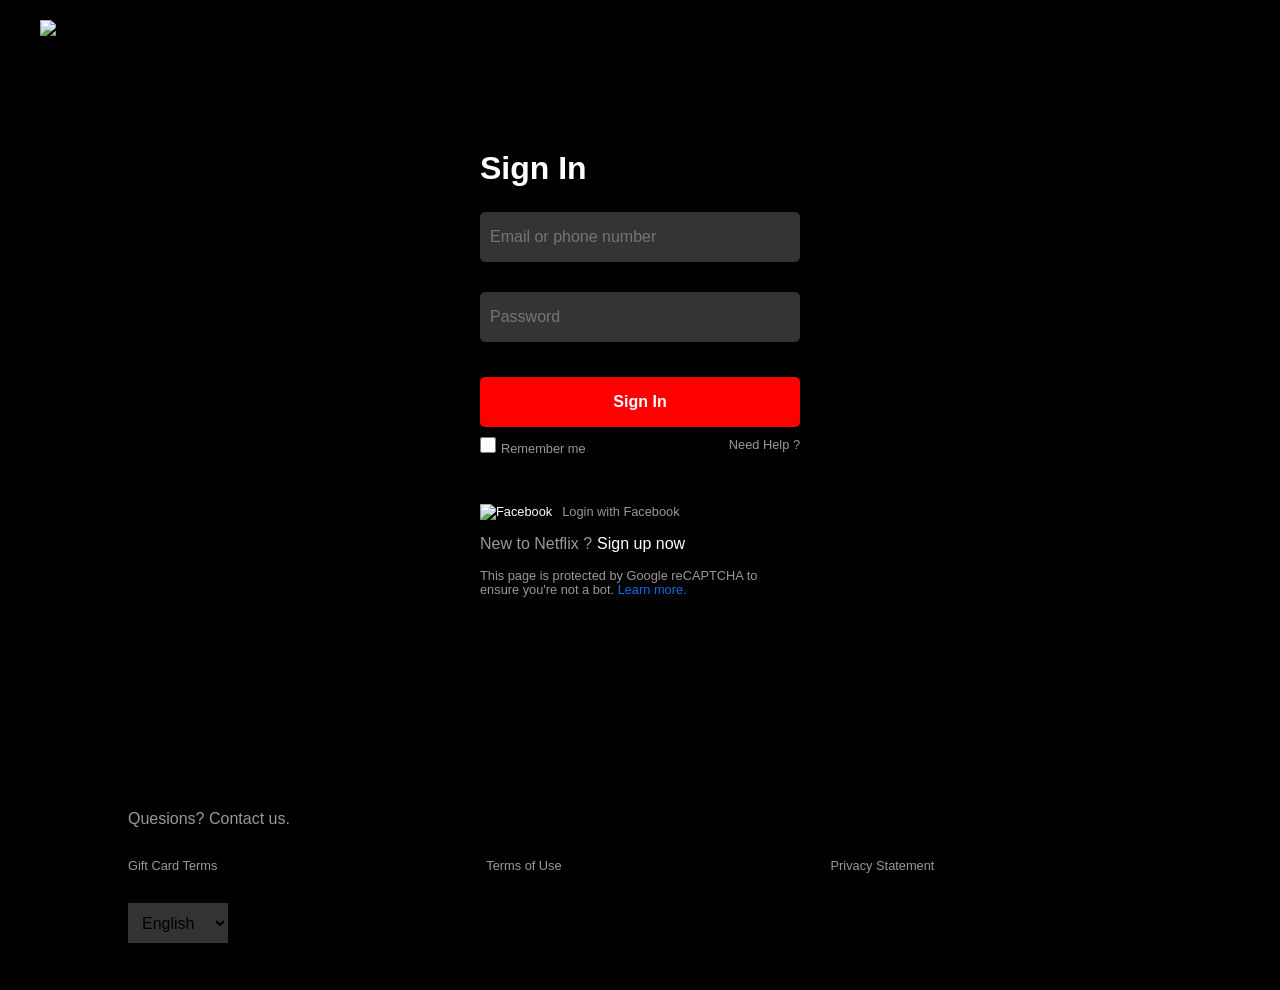
==== sign.html @ 13918603 "1st commit" ====
<!DOCTYPE html>
<html lang="en">
<head>
<link rel="stylesheet" href="https://cdnjs.cloudflare.com/ajax/libs/font-awesome/5.14.0/css/all.min.css" integrity="sha512-1PKOgIY59xJ8Co8+NE6FZ+LOAZKjy+KY8iq0G4B3CyeY6wYHN3yt9PW0XpSriVlkMXe40PTKnXrLnZ9+fkDaog==" crossorigin="anonymous" />
<link rel="stylesheet" href="CSS/styleSign.css">

<title>Netflix </title>
<link rel="shortcut icon" href="https://assets.nflxext.com/us/ffe/siteui/common/icons/nficon2016.ico">
</head>
<body>
    <header class="showcase">
        

            <div class="logo">
                <img src="https://i.ibb.co/r5krrdz/logo.png">
            </div>

            <div class="showcase-content">
                <div class="formm">
                    <form>
                        <h1>Sign In</h1>
                        <div class="info">
                            <input class="email" type="email" placeholder="Email or phone number"> <br>
                            <input class="email" type="password" placeholder="Password">
                        </div>
                        <div class="btn">
                            <button class="btn-primary" type="submit">Sign In</button>
                        </div>
                        <div class="help">
                            <div>
                                <input value="true" type="checkbox"><label>Remember me</label>
                            </div>

                            <a href="https://www.netflix.com/dz-en/LoginHelp">Need Help ?</a>
                        
                        </div>

                    </form>
    
                </div>
                
                <div class="fcbk">
                    <a href="https://facebook.com">
                        <img src="https://i.ibb.co/LrVMXNR/social-fb.png" alt="Facebook">
                      </a>
                    <p>Login with Facebook</p>
                </div>
                <div class="signup">
                    <p>New to Netflix ?</p>
                    <a href="https://www.netflix.com/dz-en/">Sign up now</a>
                </div>
                <div class="more">
                    <p>
                        This page is protected by Google reCAPTCHA to ensure you're not a bot. <a href="#">Learn more.</a> 
                    </p>
                </div>


            </div>

       
            <footer>
                
                <div class="ftr-content">
                    <div class="contact">
                        <a href="#">Quesions? Contact us.</a>
                    </div>
                    <div class="ftr">
                        <a href="#">Gift Card Terms</a>
                        <a href="#">Terms of Use</a>
                        <a href="#">Privacy Statement</a>
                    </div>
                    <div class="select">
                        <select>
                            <option>English</option>
                            <option>हिन्दी</option>  
                        </select>
                    </div>
                </div>
               
            </footer>
       
    </header>
</body>
</html>
---- CSS/styleSign.css ----
* {
	box-sizing: border-box;
	margin: 0;
	padding: 0;
}

body {
	font-family: 'Arial', sans-serif;
	-webkit-font-smoothing: antialiased;
	background: #000;
	color: #999;
}

ul {
	list-style: none;
}

h1,
h2,
h3,
h4 {
	color: #fff;
}

a {
	color: #fff;
	text-decoration: none;
}

p {
	margin: 0.5rem 0;
}

img {
	width: 100%;
}

.showcase {
	width: 100%;
	height: 100vh;
	position: relative;
	background: url('https://assets.nflxext.com/ffe/siteui/vlv3/45e6f443-8eff-4c7b-ba24-fbdc84c37718/6a6dbcd9-9bbc-423e-a84d-7e39fb76d701/IN-en-20210927-popsignuptwoweeks-perspective_alpha_website_medium.jpg') no-repeat center center/cover;
}

.showcase::after {
	content: '';
	position: absolute;
	top: 0;
	left: 0;
	width: 100%;
	height: 100%;
	z-index: 1;
	background: rgba(0, 0, 0, 0.65);
	box-shadow: inset 30px 10px 150px #000000;
}

.logo {
	position: relative;
	z-index: 2;
	height: 90px;
}

.logo img {
	width: 170px;
	position: absolute;
	top: 20px;
	left: 40px;
}

.showcase-content {
	position: relative;
	z-index: 2;
	width: 450px;
	height: 650px;
	background: rgb(0, 0, 0, 0.65);
	margin: 0 auto;
	display: flex;
	flex-direction: column;
	justify-content: flex-start;
	align-items: flex-start;
	text-align: left;
	padding: 60px 65px;
}

.formm h1 {
	margin-bottom: 20px;
}

.formm {
	width: 100%;
	margin-bottom: 40px;
}

.formm .info {
	padding: 5px 0;
	/* margin-bottom: 20px; */
}

.formm .info .email {
	margin-bottom: 30px;
	width: 100%;
	height: 50px;
	border-radius: 5px;
	border: none;
	padding: 10px;
	font-size: inherit;
}

.formm .btn {
	margin-bottom: 10px;
	width: 100%;
}

.btn-primary {
	width: 100%;
	height: 50px;
	border-radius: 5px;
	background: red;
	color: #fff;
	font-size: inherit;
	font-weight: bold;
	border: none;
	cursor: pointer;
	outline: none;
	box-shadow: 0 1px 0 rgba(0, 0, 0, 0.45);
}

.help {
	display: flex;
	justify-content: space-between;
	font-size: 0.8rem;
}

.help a {
	color: #999;
}

.help a:hover {
	text-decoration: underline;
}

/* ------ input ------- */

input[type=checkbox] {
	background: #737373;
	-webkit-border-radius: 2px;
	-moz-border-radius: 2px;
	border-radius: 2px;
	border: 0;
	height: 16px;
	left: -20px;
	width: 16px;
	margin-right: 5px;
}

input[type=email] {
	background: #343434;
}

input[type=password] {
	background: #343434;
}

/* ------ input end ------- */

.fcbk {
	width: 100%;
	display: flex;
	align-items: center;
	justify-content: flex-start;
	font-size: 0.8em;
}

.fcbk img {
	width: 20px;
	margin-right: 10px;
}

.signup {
	width: 100%;
	display: flex;
	align-items: center;
	justify-content: flex-start;
}

.signup p {
	margin-right: 5px;
}

.more {
	font-size: 0.8em;
	line-height: 1.1em;
}

.more a {
	color: rgb(17, 108, 228);
}

.more a:hover,
.signup a:hover {
	text-decoration: underline;
}

/* ------ FOOTER ------- */

footer {
	position: absolute;
	margin-top: 50px;
	z-index: 2;
	background: rgba(0, 0, 0, 0.65);
	width: 100%;
	height: 200px;
}

.ftr-content {
	margin-left: 10%;
	padding-top: 20px;
	font-size: 1em;
}

.ftr-content a {
	color: #999;
}

.ftr-content a:hover {
	text-decoration: underline;
}

.contact {
	margin-bottom: 30px;
}

.contact a:hover {
	text-decoration: underline;
}

.ftr {
	margin-bottom: 30px;
	width: 70%;
	font-size: 0.8em;
	display: flex;
	justify-content: space-between;
}

.select select {
	width: 100px;
	height: 40px;
	border: none;
	font-size: inherit;
	padding-left: 10px;
	background: #333333;
}
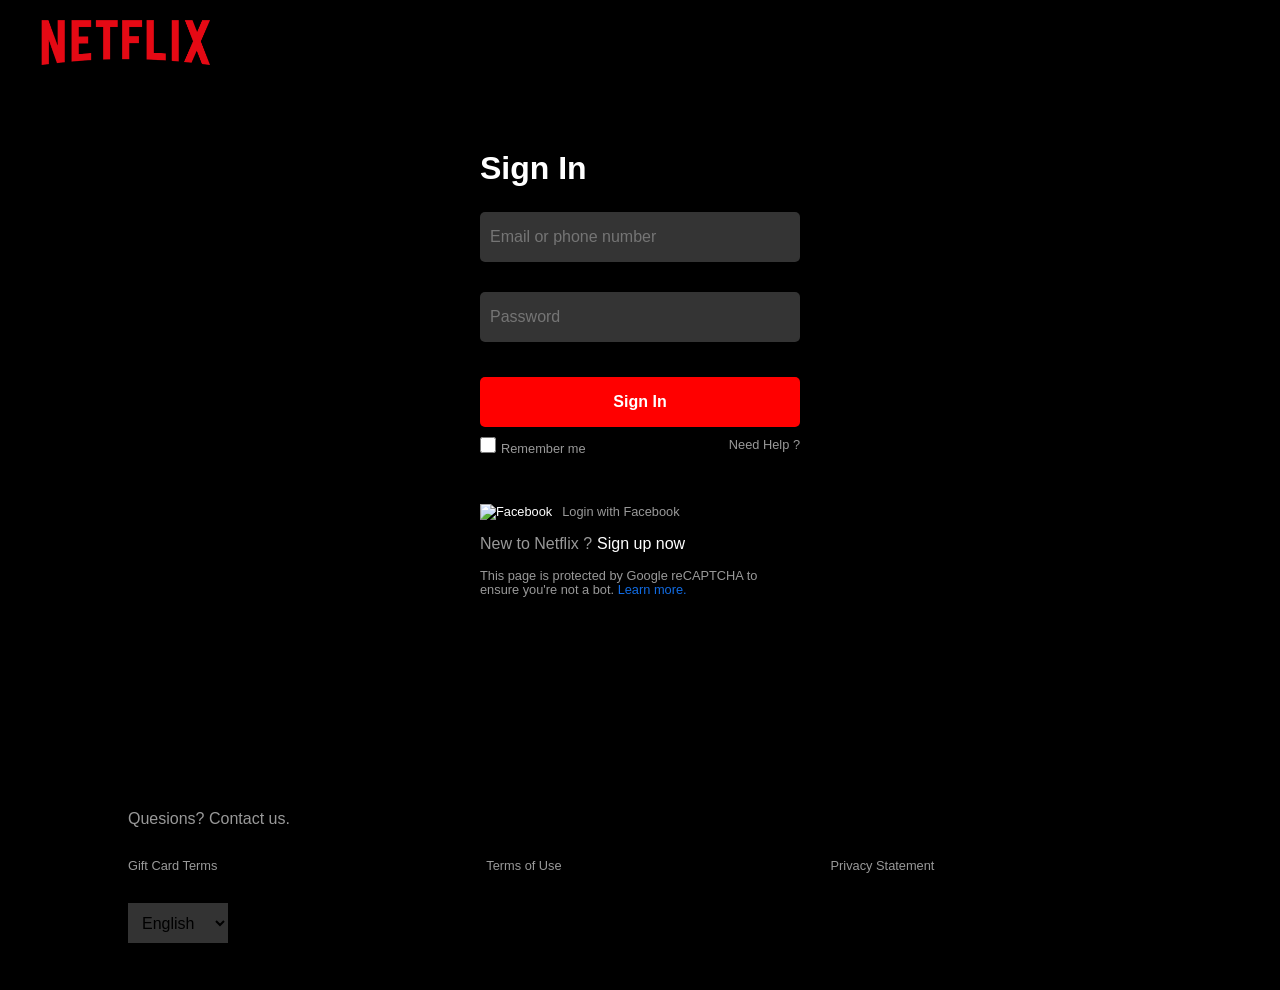
==== commit c164e0b8: "Update sign.html" ====
--- a/sign.html
+++ b/sign.html
@@ -12,7 +12,7 @@
         
 
             <div class="logo">
-                <img src="https://i.ibb.co/r5krrdz/logo.png">
+               <a href="index.html"> <img src="img/logo.png"></a>
             </div>
 
             <div class="showcase-content">
